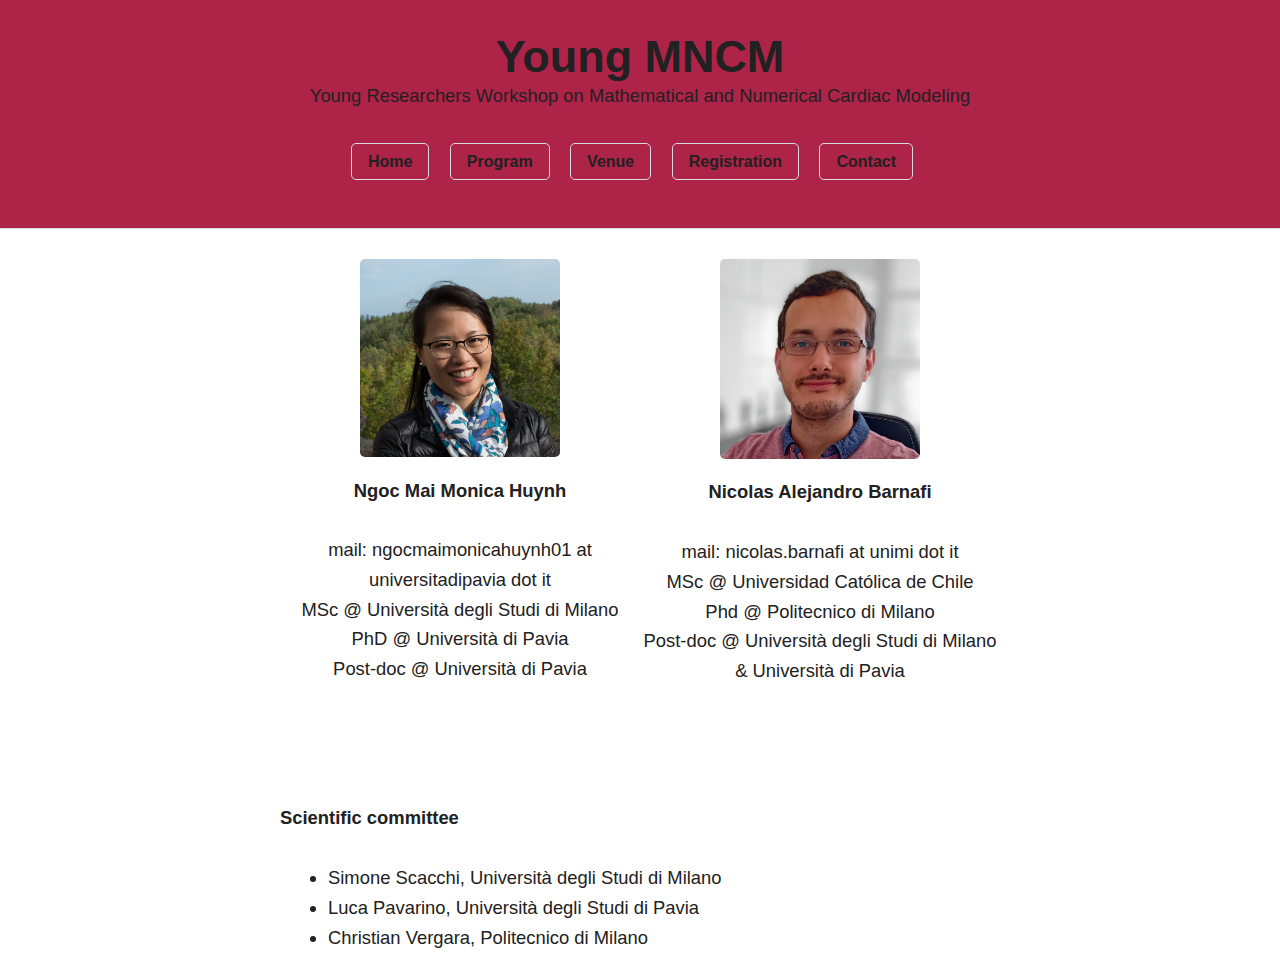
==== contact.html @ 7cef443e "Upload entire website" ====
<html>
<head>
<link rel="stylesheet" href="simple.css">
<title>Young cardiac modelers</title>
</head>
<header>
    <h1>Young MNCM</h1>
    <p>Young Researchers Workshop on Mathematical and Numerical Cardiac Modeling</p>
        <nav>
	  <a href="index.html">Home</a>
	  <a href="program.html">Program</a>
	  <a href="venue.html">Venue</a>
	  <a href="register.html">Registration</a>
	  <a href="contact.html">Contact</a>
	</nav>	
</header>

<main>
	<br>
<div class="row">
  <div class="column">
    <img src="images/mai.jpg" width=200px>
    <p align="center">
    <strong>Ngoc Mai Monica Huynh</strong>
<br>
<br>mail: ngocmaimonicahuynh01 at universitadipavia dot it
<br>MSc @ Universit&agrave degli Studi di Milano
<br>PhD @ Universit&agrave di Pavia
<br>Post-doc @  Universit&agrave di Pavia
    </p>
  </div>

  <div class="column">
    <img src="images/nico.jpg" width=200px>
    <p align="center"> 
    <strong>Nicolas Alejandro Barnafi</strong>
<br>
<br>mail: nicolas.barnafi at unimi dot it
<br>MSc @ Universidad Cat&oacutelica de Chile
<br> Phd @ Politecnico di Milano
<br> Post-doc @ Universit&agrave degli Studi di Milano & Universit&agrave di Pavia </dd>
    </p>

  </div>

</div>

<br>
<br>
<h5> Scientific committee </h5>
<ul>
	<li> Simone Scacchi, Universit&agrave degli Studi di Milano </li>
	<li> Luca Pavarino, Universit&agrave degli Studi di Pavia </li>
	<li> Christian Vergara, Politecnico di Milano </li>
</ul>
</main>
</html>
---- simple.css ----
/* Set the global variables for everything. Change these to use your own fonts/colours. */
:root {

  /* Set sans-serif & mono fonts */
  --sans-font: -apple-system, BlinkMacSystemFont, "Avenir Next", Avenir, "Nimbus Sans L", Roboto, Noto, "Segoe UI", Arial, Helvetica, "Helvetica Neue", sans-serif;
  --mono-font: Consolas, Menlo, Monaco, "Andale Mono", "Ubuntu Mono", monospace;

  /* Body font size. By default, effectively 18.4px, based on 16px as 'root em' */
  --base-fontsize: 1.15rem;

  /* Major third scale progression - see https://type-scale.com/ */
  --header-scale: 1.25;

  /* Line height is set to the "Golden ratio" for optimal legibility */
  --line-height: 1.618;

  /* Default (light) theme */
  --bg: #FFF;
  --accent-bg: #AE2348; /* #F5F7FF; */
  --text: #212121;
  --text-light: #585858;
  --border: #D8DAE1;
  --accent: #0D47A1;
  --accent-light: #90CAF9;
  --code: #D81B60;
  --preformatted: #444;
  --marked: #FFDD33;
  --disabled: #EFEFEF;
}

/* Dark theme */
/* @media (prefers-color-scheme: dark) {
  :root {
    --bg: #212121;
    --accent-bg: #2B2B2B;
    --text: #DCDCDC;
    --text-light: #ABABAB;
    --border: #666;
    --accent: #FFB300;
    --accent-light: #FFECB3;
    --code: #F06292;
    --preformatted: #CCC;
    --disabled: #111;
  }

  img, video {
    opacity: .6;
  }
} */

html {
  /* Set the font globally */
  font-family: var(--sans-font);
}

/* Make the body a nice central block */
body {
  color: var(--text);
  background: var(--bg);
  font-size: var(--base-fontsize);
  line-height: var(--line-height);
  display: flex;
  min-height: 100vh;
  flex-direction: column;
  flex: 1;
  margin: 0 auto;
  max-width: 45rem;
  padding: 0 .5rem;
  overflow-x: hidden;
  word-break: break-word;
  overflow-wrap: break-word;
}

/* Make the header bg full width, but the content inline with body */
header {
  background: var(--accent-bg);
  border-bottom: 1px solid var(--border);
  text-align: center;
  padding: 2rem .5rem;
  width: 100vw;
  position: relative;
  box-sizing: border-box;
  left: 50%;
  right: 50%;
  margin-left: -50vw;
  margin-right: -50vw;
}


/* Remove margins for header text */
header h1,
header p {
  margin: 0;
}

/* Fix line height when title wraps */
h1, h2, h3 {
  line-height: 1.1;
}

/* Format navigation */
nav {
  font-size: 1rem;
  line-height: 2;
  padding: 1rem 0;
}

nav a {
  margin: 1rem 1rem 0 0;
  border: 1.5px solid var(--border);
  border-radius: 5px;
  color: var(--text) !important;
  display: inline-block;
  padding: .1rem 1rem;
  text-decoration: none;
  transition: .4s;
  font-weight: bold;
}

nav a:hover {
  color: var(--accent) !important;
  border-color: var(--accent);
  background: var(--bg);
}

nav a.current:hover {
  text-decoration: none;
}

footer {
  margin-top: 4rem;
  padding: 2rem 1rem 1.5rem 1rem;
  color: var(--text-light);
  font-size: .9rem;
  text-align: center;
  border-top: 1px solid var(--border);
}

/* Format headers */
h1 {
  font-size: calc(var(--base-fontsize) * var(--header-scale) * var(--header-scale) * var(--header-scale) * var(--header-scale));
  margin-top: calc(var(--line-height) * 1.5rem);
}

h2 {
  font-size: calc(var(--base-fontsize) * var(--header-scale) * var(--header-scale) * var(--header-scale));
  margin-top: calc(var(--line-height) * 1.5rem);
}

h3 {
  font-size: calc(var(--base-fontsize) * var(--header-scale) * var(--header-scale));
  margin-top: calc(var(--line-height) * 1.5rem);
}

h4 {
  font-size: calc(var(--base-fontsize) * var(--header-scale));
  margin-top: calc(var(--line-height) * 1.5rem);
}

h5 {
  font-size: var(--base-fontsize);
  margin-top: calc(var(--line-height) * 1.5rem);
}

h6 {
  font-size: calc(var(--base-fontsize) / var(--header-scale));
  margin-top: calc(var(--line-height) * 1.5rem);
}

/* Format links & buttons */
a,
a:visited {
  color: var(--accent);
}

a:hover {
  text-decoration: none;
}

a button,
button,
input[type="submit"],
input[type="reset"],
input[type="button"] {
  border: none;
  border-radius: 5px;
  background: var(--accent);
  font-size: 1rem;
  color: var(--bg);
  padding: .7rem .9rem;
  margin: .5rem 0;
  transition: .4s;
}

a button[disabled],
button[disabled],
input[type="submit"][disabled],
input[type="reset"][disabled],
input[type="button"][disabled],
input[type="checkbox"][disabled],
input[type="radio"][disabled],
select[disabled] {
  cursor: default;
  opacity: .5;
  cursor: not-allowed;
}

input:disabled,
textarea:disabled,
select:disabled {
  cursor: not-allowed;
  background-color: var(--disabled);
}

input[type="range"] {
  padding: 0;
}

/* Set the cursor to '?' while hovering over an abbreviation */
abbr {
  cursor: help;
}

button:focus,
button:enabled:hover,
input[type="submit"]:focus,
input[type="submit"]:enabled:hover,
input[type="reset"]:focus,
input[type="reset"]:enabled:hover,
input[type="button"]:focus,
input[type="button"]:enabled:hover,
input[type="checkbox"]:focus,
input[type="checkbox"]:enabled:hover,
input[type="radio"]:focus,
input[type="radio"]:enabled:hover{
  opacity: .8;
}

/* Format the expanding box */
details {
  /*background: var(--accent-bg);*/
  /*border: 1px solid var(--border);*/
  border: none;
  border-radius: 10px;
  margin-bottom: 1rem;
}

summary {
  cursor: pointer;
  font-weight: normal;
  /*padding: .6rem 1rem;*/
}

/*details[open] {
  padding: .6rem 1rem .75rem 1rem;
}*/

details[open] summary {
  margin-bottom: .5rem;
  padding: 0;
}

details[open]>*:last-child {
  margin-bottom: 0;
}

details > p {
  font-size: medium;
}

/* Format tables */
table {
  border-collapse: collapse;
  width: 100%;
  margin: 1.5rem 0;
}

td,
th {
  border: 1px solid var(--border);
  text-align: left;
  padding: .5rem;
}

th {
  background: var(--accent-bg);
  font-weight: bold;
}

tr:nth-child(even) {
  /* Set every other cell slightly darker. Improves readability. */
  background: var(--accent-bg);
}

table caption {
  font-weight: bold;
  margin-bottom: .5rem;
}

/* Lists */
ol,
ul {
  padding-left: 3rem;
}

/* Format forms */
textarea,
select,
input {
  font-size: inherit;
  font-family: inherit;
  padding: .5rem;
  margin-bottom: .5rem;
  color: var(--text);
  background: var(--bg);
  border: 1px solid var(--border);
  border-radius: 5px;
  box-shadow: none;
  box-sizing: border-box;
  width: 60%;
  -moz-appearance: none;
  -webkit-appearance: none;
  appearance: none;
}

/* Add arrow to select */
select {
  background-image:
    linear-gradient(45deg, transparent 49%, var(--text) 51%),
    linear-gradient(135deg, var(--text) 51%, transparent 49%);
  background-position:
    calc(100% - 20px),
    calc(100% - 15px);
  background-size:
    5px 5px,
    5px 5px;
  background-repeat: no-repeat;
}

/* checkbox and radio button style */
input[type="checkbox"], input[type="radio"]{
  vertical-align: bottom;
  position: relative;
}
input[type="radio"]{
  border-radius: 100%;
}

input[type="checkbox"]:checked,
input[type="radio"]:checked {
  background: var(--accent);
}

input[type="checkbox"]:checked::after {
  /* Creates a rectangle with colored right and bottom borders which is rotated to look like a check mark */
  content: ' ';
  width: 0.1em;
  height: 0.25em;
  border-radius: 0;
  position: absolute;
  top: 0.05em;
  left: 0.18em;
  background: transparent;
  border-right: solid var(--bg) 0.08em;
  border-bottom: solid var(--bg) 0.08em;
  font-size: 1.8em;
  transform: rotate(45deg);
}
input[type="radio"]:checked::after {
  /* creates a colored circle for the checked radio button  */
  content: ' ';
  width: .25em;
  height: .25em;
  border-radius: 100%;
  position: absolute;
  top: 0.125em;
  background: var(--bg);
  left: 0.125em;
  font-size: 32px;
}

/* Make the textarea wider than other inputs */
textarea {
  width: 80%
}

/* Makes input fields wider on smaller screens */
@media only screen and (max-width: 720px) {
  textarea,
  select,
  input {
    width: 100%;
  }
}

/* Ensures the checkbox and radio inputs do not have a set width like other input fields */
input[type="checkbox"], input[type="radio"]{
  width: auto;
}

/* do not show border around file selector button */
input[type="file"] {
  border: 0;
}

/* Without this any HTML using <fieldset> shows ugly borders and has additional padding/margin. (Issue #3) */
fieldset {
  border: 0;
  padding: 0;
  margin: 0;
}

/* Misc body elements */

hr {
  color: var(--border);
  border-top: 1px;
  margin: 1rem auto;
}

mark {
  padding: 2px 5px;
  border-radius: 4px;
  background: var(--marked);
}

main img, main video {
  /*max-width: 100%;*/
  height: auto;
  border-radius: 5px;
}

figure {
  margin: 0;
}

figcaption {
  font-size: .9rem;
  color: var(--text-light);
  text-align: center;
  margin-bottom: 1rem;
}

blockquote {
  margin: 2rem 0 2rem 2rem;
  padding: .4rem .8rem;
  border-left: .35rem solid var(--accent);
  opacity: .8;
  font-style: italic;
}

cite {
  font-size: 0.9rem;
  color: var(--text-light);
  font-style: normal;
}

/* Use mono font for code like elements */
code,
pre,
pre span,
kbd,
samp {
  font-size: 1.075rem;
  font-family: var(--mono-font);
  color: var(--code);
}

kbd {
  color: var(--preformatted);
  border: 1px solid var(--preformatted);
  border-bottom: 3px solid var(--preformatted);
  border-radius: 5px;
  padding: .1rem;
}

pre {
  padding: 1rem 1.4rem;
  max-width: 100%;
  overflow: auto;
  overflow-x: auto;
  color: var(--preformatted);
  background: var(--accent-bg);
  border: 1px solid var(--border);
  border-radius: 5px;
}

/* Fix embedded code within pre */
pre code {
  color: var(--preformatted);
  background: none;
  margin: 0;
  padding: 0;
}

/* NICO */
p.author {
  font-style: normal;
  font-weight: bold;
}

p.title {
  font-style: italic;
  text-align: right;
}

img {
  margin-left: auto;
  margin-right: auto;
  /*width: 70%;*/
  display: block
}

.row {
  display: flex;
}

.column {
  flex: 50%;
}
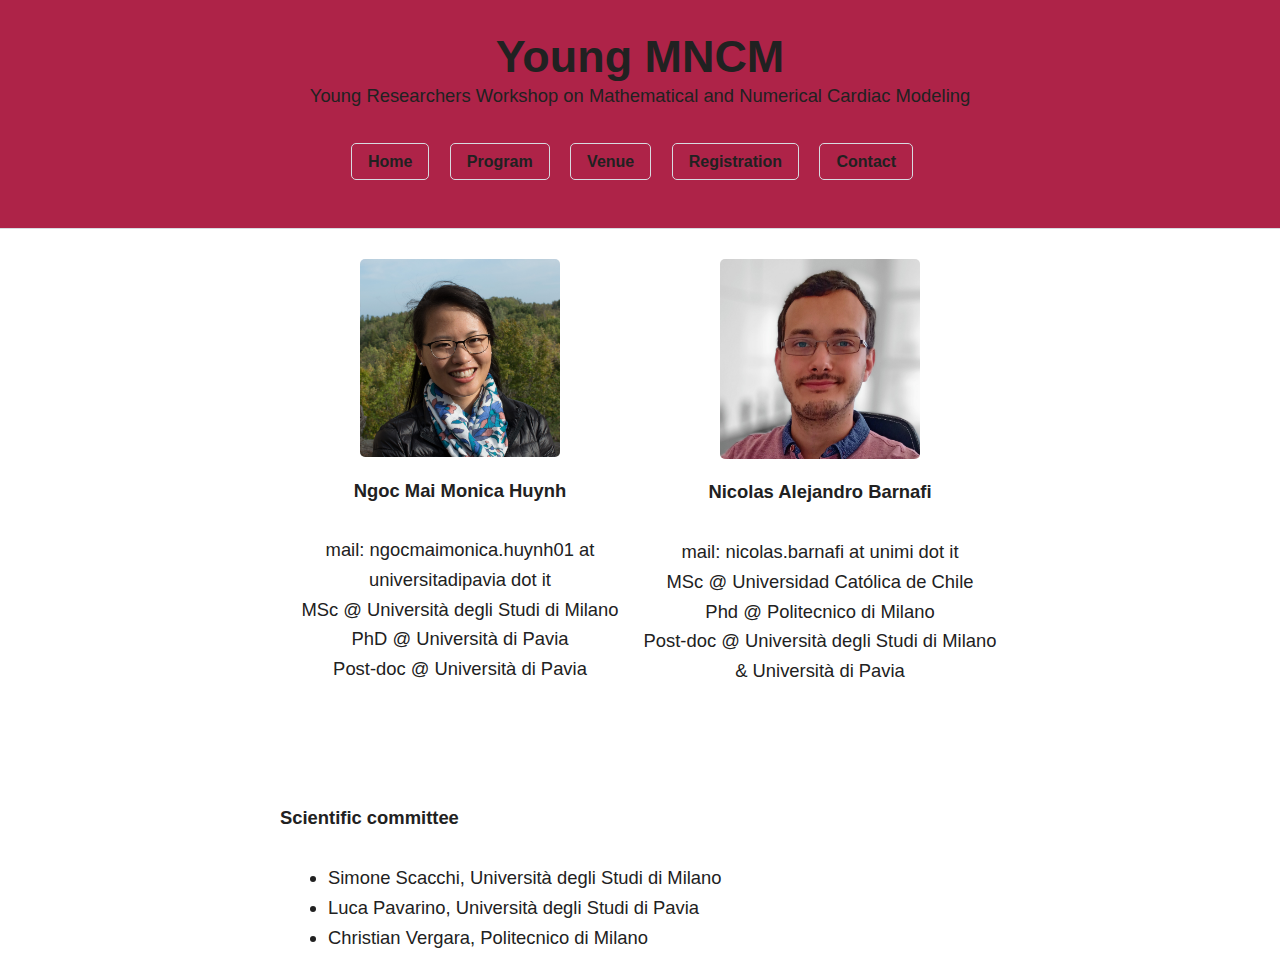
==== commit f0e3cc94: "Corrected email" ====
--- a/contact.html
+++ b/contact.html
@@ -23,7 +23,7 @@
     <p align="center">
     <strong>Ngoc Mai Monica Huynh</strong>
 <br>
-<br>mail: ngocmaimonicahuynh01 at universitadipavia dot it
+<br>mail: ngocmaimonica.huynh01 at universitadipavia dot it
 <br>MSc @ Universit&agrave degli Studi di Milano
 <br>PhD @ Universit&agrave di Pavia
 <br>Post-doc @  Universit&agrave di Pavia
